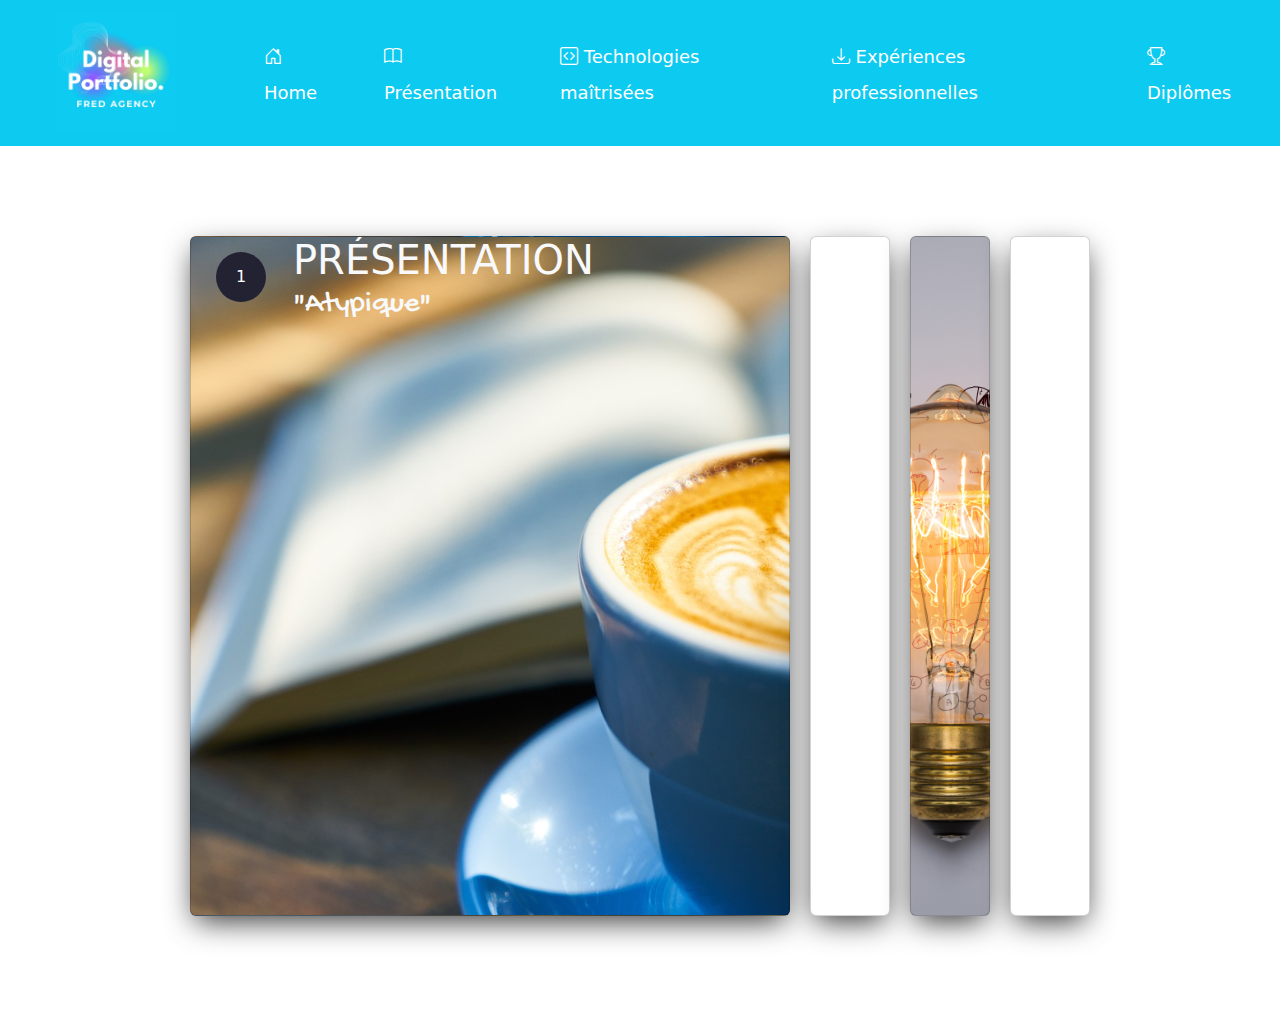
==== index.html @ b62cccc3 "portfolio sous forme de mini-site web" ====
<!doctype html>
<html lang="en">
  <head>
    <meta charset="utf-8">
    <meta name="viewport" content="width=device-width, initial-scale=1">
    <title>Porfolio Digital.</title>
    <link rel="stylesheet" href="/styles/style.css">
    <link rel="preconnect" href="https://fonts.googleapis.com">
    <link rel="preconnect" href="https://fonts.gstatic.com" crossorigin>
    <link href="https://fonts.googleapis.com/css2?family=Gochi+Hand&display=swap" rel="stylesheet">
    <link href="https://cdn.jsdelivr.net/npm/bootstrap@5.3.3/dist/css/bootstrap.min.css" rel="stylesheet" integrity="sha384-QWTKZyjpPEjISv5WaRU9OFeRpok6YctnYmDr5pNlyT2bRjXh0JMhjY6hW+ALEwIH" crossorigin="anonymous">
    <link rel="stylesheet" href="https://cdn.jsdelivr.net/npm/bootstrap-icons@1.11.3/font/bootstrap-icons.min.css">
  </head>
  <body>

    <header>
      <nav class="navbar navbar-expand-lg bg-info text-light px-2">
      
        <span class="navbar-brand text-light"><img src="/styles/images/logo portfolio.png" alt="logo" id="logo" class="mx-5"></span>
      
        <button class="navbar-toggler" type="button" data-bs-toggle="collapse" data-bs-target="#navbarNavDropdown" aria-controls="navbarNavDropdown" aria-expanded="false" aria-label="Toggle navigation">
          <span class="navbar-toggler-icon"></span>
        </button>

        <div class="collapse navbar-collapse fs-4 " id="navbarNavDropdown">

        <ul class="navbar-nav ms-auto">
          <li class="nav-item mx-4"><a href="index.html"><i class="bi bi-house-door"></i> Home</a></li>
          <li class="nav-item mx-4"><a href="presentation.html"><i class="bi bi-book"></i> Présentation</a></li>
          <li class="nav-item mx-4"><a href="technologies.html"><i class="bi bi-code-square"></i> Technologies maîtrisées</a></li>
          <li class="nav-item mx-4"><a href="experience.html"><i class="bi bi-download"></i> Expériences professionnelles</a></li>
          <li class="nav-item mx-4"><a href="diplomes.html"><i class="bi bi-trophy"></i> Diplômes</a></li>
        </ul>

        </div>
      </nav>
    </header>
  <!-- si on veut intégrer une page css dans une page php :
    <?php
    echo"<link href='style.css' rel='stylesheet' type='text/css'>";
    ?> 
  -->
<div class="wrapper">
        <div class="divider d-flex justify-content-center">
            <input type="radio" name="slide" id="c1" checked>
            <label for="c1" class="card">
                <div class="row">
                    <div class="icon">1</div>
                    <div class="description">
                        <h4><a href="presentation.html" class="text-decoration-none text-light">présentation</a></h4>
                        <p class="text-light">"Atypique"</p>
                      </div>
                </div>
            </label>
            <input type="radio" name="slide" id="c2" >
            <label for="c2" class="card">
                <div class="row">
                    <div class="icon">2</div>
                    <div class="description">
                        <h4><a href="technologies.html" class="text-decoration-none text-light">Digital Technology</a></h4>
                        <p>"Practice makes perfect"</p>
                    </div>
                </div>
            </label>
            <input type="radio" name="slide" id="c3" >
            <label for="c3" class="card">
                <div class="row">
                    <div class="icon">3</div>
                    <div class="description">
                        <h4><a href="experience.html" class="text-decoration-none text-light">expérience pro</a></h4>
                        <p class="text-light">"Avoir plusieurs cordes à son arc"</p>
                    </div>
                </div>
            </label>
            <input type="radio" name="slide" id="c4" >
            <label for="c4" class="card">
                <div class="row">
                    <div class="icon">4</div>
                    <div class="description">
                        <h4><a href="diplomes.html" class="text-decoration-none text-light">Diplômes</a></h4>
                        <p>"L'apprentissage est infini"</p>
                    </div>
                </div>
            </label>
        </div>
    </div>


  
   
    <script src="https://cdn.jsdelivr.net/npm/bootstrap@5.3.3/dist/js/bootstrap.bundle.min.js" integrity="sha384-YvpcrYf0tY3lHB60NNkmXc5s9fDVZLESaAA55NDzOxhy9GkcIdslK1eN7N6jIeHz" crossorigin="anonymous"></script>
  </body>
</html>
---- styles/style.css ----
* {
  box-sizing: border-box;
  margin: 0;
  padding: 0;
}

/* body {
  background-color: #eeeeea;
} */

li a{
  text-decoration: none;
  color: white;
  font-size: large;
}


li a:hover{
  /* text-decoration: none; */
  color: #223;
}

#logo{
  max-width: 6em;
}

.wrapper {
  width: 100%;
  height: 100vh;
  display: flex;
  align-items: center;
  justify-content: center;
  margin-top: -20px;
}

.divider {
  height: 700px;
  display: flex;
  flex-wrap: nowrap;
  justify-content: start;
}

.card {
  width: 80px;
  border-radius: .75rem;
  background-size: cover;
  cursor: pointer;
  overflow: hidden;
  border-radius: 2rem;
  margin: 10px 10px;
  display: flex;
  align-items: flex-end;
  transition: .6s cubic-bezier(.28,-0.03,0,.99);
  box-shadow: 0px 10px 30px -5px rgba(0,0,0,0.8);
}

.card > .row {
  color: white;
  display: flex;
  flex-wrap: nowrap;
}

.card > .row > .icon {
  background: #223;
  color: white;
  border-radius: 50%;
  width: 50px;
  display: flex;
  justify-content: center;
  align-items: center;
  margin: 15px;
}

.card > .row > .description {
  display: flex;
  justify-content: center;
  flex-direction: column;
  overflow: hidden;
  height: 80px;
  width: 520px;
  opacity: 0;
  transform: translateY(30px);
  transition-delay: .3s;
  transition: all .3s ease;
}

.description p {
  /* color: #b0b0ba; */
  margin-top: -10px;
  font-size: 30px;
  font-family: "Gochi Hand", cursive;
}

.description h4 {
  text-transform: uppercase;
  margin-top: 25px;
  font-size: 40px; 
}

input {
  display: none;
}

input:checked + label {
  width: 600px;
}

input:checked + label .description {
  opacity: 1 !important;
  transform: translateY(0) !important;
}


.card[for="c1"] {
  background-image: url('/styles/images/coffee-2319107_1280.jpg');
  background-position: center;
}
.card[for="c2"] {
  background-image: url('/styles/images/3d-render-techno-background-with-flowing-network-lines-particles.jpg');
  background-position: center;
}
.card[for="c3"] {
  background-image: url('/styles/images/light-bulb-with-drawing-graph.jpg');
  background-position: center;
}
.card[for="c4"] {
  background-image: url('/styles/images/front-view-stacked-books-graduation-cap-ladders-education-day.jpg');
  background-position: center;
}

/* *******page expériences ****** */

.fond{
  background-image: url("/styles/images/07.jpg");
}
.fond-presentation{
  background-image: url("/styles/images/6272.jpg");
  /* background-position: center; */
  background-repeat: no-repeat;
}

.back{
  background-color: rgba(158, 165, 167, 0.3);
}

.titre-card, .text-card{
  color: black;
}

/* *******responsive menu burger********* */
@media (max-width:1000px) {

  li a{
    float: right;
  }
  
}
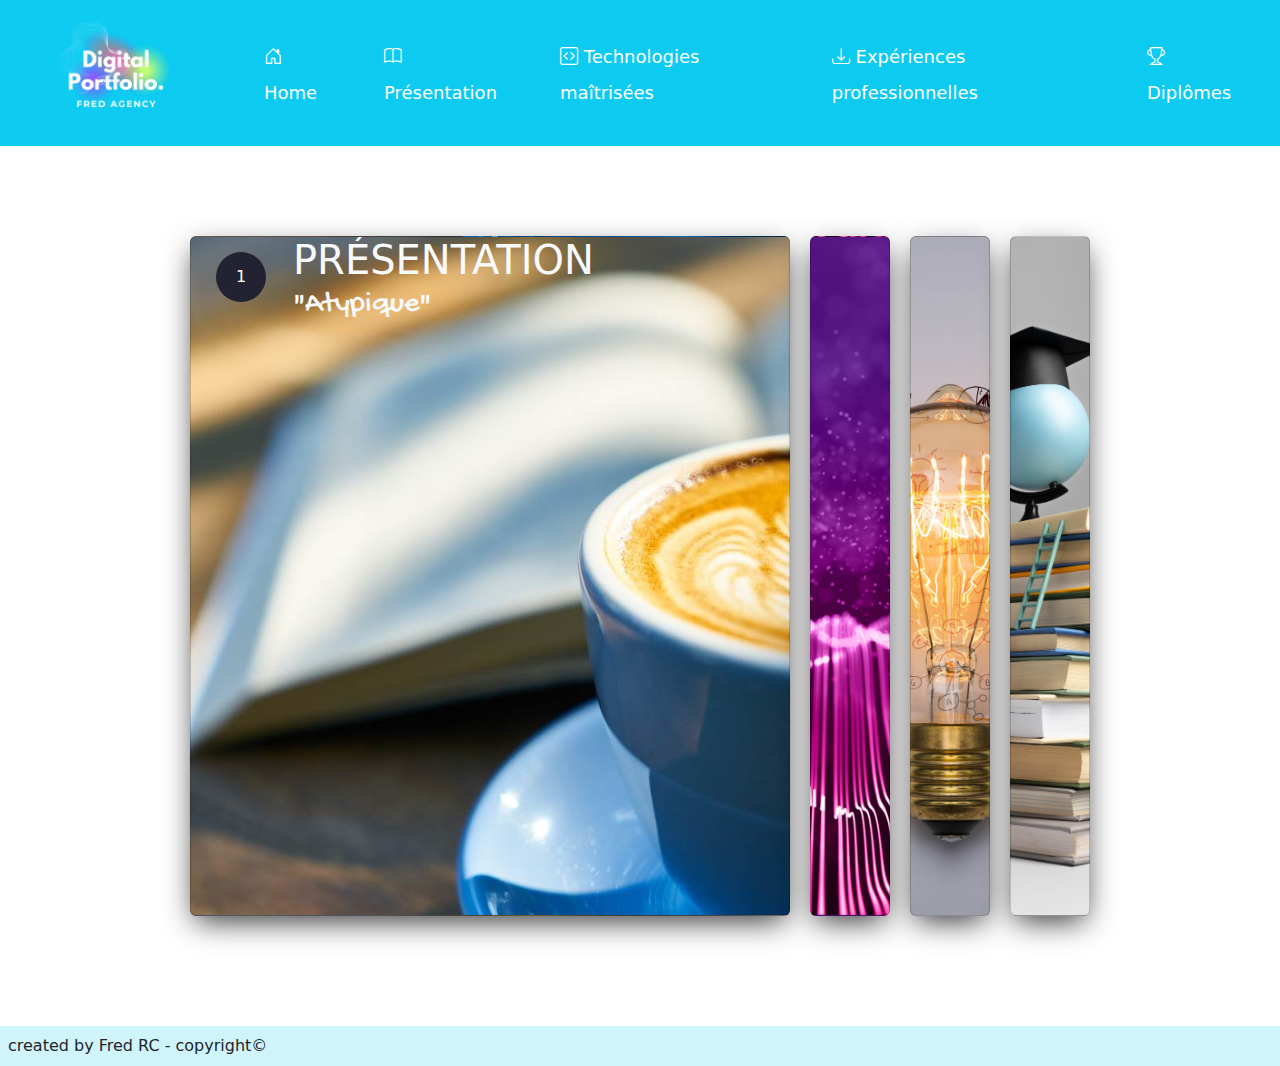
==== commit 1b424629: "amélioration de l'animation" ====
--- a/index.html
+++ b/index.html
@@ -11,7 +11,7 @@
     <link href="https://cdn.jsdelivr.net/npm/bootstrap@5.3.3/dist/css/bootstrap.min.css" rel="stylesheet" integrity="sha384-QWTKZyjpPEjISv5WaRU9OFeRpok6YctnYmDr5pNlyT2bRjXh0JMhjY6hW+ALEwIH" crossorigin="anonymous">
     <link rel="stylesheet" href="https://cdn.jsdelivr.net/npm/bootstrap-icons@1.11.3/font/bootstrap-icons.min.css">
   </head>
-  <body>
+  <body class="fondu">
 
     <header>
       <nav class="navbar navbar-expand-lg bg-info text-light px-2">
@@ -85,7 +85,7 @@
         </div>
     </div>
 
-
+<footer class="bg-info-subtle p-2 ">created by Fred RC - copyright&copy</footer>
   
    
     <script src="https://cdn.jsdelivr.net/npm/bootstrap@5.3.3/dist/js/bootstrap.bundle.min.js" integrity="sha384-YvpcrYf0tY3lHB60NNkmXc5s9fDVZLESaAA55NDzOxhy9GkcIdslK1eN7N6jIeHz" crossorigin="anonymous"></script>
--- a/styles/style.css
+++ b/styles/style.css
@@ -5,6 +5,7 @@
 }
 
 /* body {
+  
   background-color: #eeeeea;
 } */
 
@@ -18,6 +19,10 @@
 li a:hover{
   /* text-decoration: none; */
   color: #223;
+}
+
+li a:active{
+  color: rgb(247, 239, 0);
 }
 
 #logo{
@@ -112,21 +117,84 @@
 
 
 .card[for="c1"] {
-  background-image: url('/styles/images/coffee-2319107_1280.jpg');
+  background-image: url('/styles/images/coffee-compress.jpg');
   background-position: center;
 }
 .card[for="c2"] {
-  background-image: url('/styles/images/3d-render-techno-background-with-flowing-network-lines-particles.jpg');
+  background-image: url('/styles/images/tech-compress.jpg');
   background-position: center;
 }
 .card[for="c3"] {
-  background-image: url('/styles/images/light-bulb-with-drawing-graph.jpg');
+  background-image: url('/styles/images/light-compress.jpg');
   background-position: center;
 }
 .card[for="c4"] {
-  background-image: url('/styles/images/front-view-stacked-books-graduation-cap-ladders-education-day.jpg');
-  background-position: center;
-}
+  background-image: url('/styles/images/echelle-compress.jpg');
+  background-position: center;
+}
+
+/* *****presentation******** */
+#profil{
+  filter: blur(2px);
+}
+#profil:hover{
+  filter: none;
+}
+
+.text-parcours:hover{
+  background: rgba(200,123,0,0.3) ;
+  font-weight: 600;
+}
+.text-interets:hover{
+  background: rgba(103, 197, 228, 0.3) ;
+  font-weight: 600;
+}
+.text-qualites:hover{
+  background: rgba(120, 235, 183, 0.3) ;
+  font-weight: 600;
+}
+.text-langues:hover{
+  background: rgba(235, 120, 203, 0.3) ;
+  font-weight: 600;
+}
+
+.parcours{
+  background-color: rgb(246, 195, 102);
+}
+.parcours:hover{
+  background-color: rgb(245, 119, 73);
+  color:#fff;
+}
+.interets{
+  background-color: rgb(171, 225, 241);
+}
+.interets:hover{
+  background-color: rgb(144, 144, 233);
+  color: #fff;
+}
+.qualites{
+  background-color: rgb(157, 242, 213);
+}
+.qualites:hover{
+  background-color: rgb(0, 255, 195);
+  color: #fff;
+}
+.langues{
+  background-color: rgb(245, 145, 245);
+}
+.langues:hover{
+  background-color: rgb(189, 41, 189);
+  color: #fff;
+}
+
+/* *****technologies************** */
+
+.progress-hover:hover{
+  font-weight: bold;
+  /* color: #fff;
+  background-color: rgb(189, 216, 221); */
+}
+
 
 /* *******page expériences ****** */
 
@@ -147,6 +215,16 @@
   color: black;
 }
 
+.fondu{
+  animation: fondu 2s linear  ;
+}
+
+@keyframes fondu{
+  0%{opacity: 0;}
+  50%{opacity: 0.5;}
+  100%{opacity: 1;}
+}
+
 /* *******responsive menu burger********* */
 @media (max-width:1000px) {
 
@@ -154,4 +232,42 @@
     float: right;
   }
   
-} +} 
+
+/* **********diplomes keyframes********** */
+
+.hand{
+  max-width: 400px;
+  margin-top: -25px;
+  animation: hand 2s ease-in-out infinite alternate forwards;
+}
+
+@keyframes hand{
+  0%{transform: translateY(10%) scale(.8)}
+  50%{transform: translateY(5%) scale(.9)}
+  100%{transform: translateY(10%) scale(.8)}
+}
+
+
+.salut{
+  /* margin-top: 400px; */
+  /* background-color: #ffdada; */
+  /* width: 300px; */
+  padding: 10px;
+  animation: salut 3s ;
+}
+
+@keyframes salut{
+  0%{opacity: 0;}
+  50%{opacity: 0.5;}
+  100%{opacity: 1;}
+
+  from{
+    margin-left: 0%;
+    width: 0%;
+  }
+  to{
+    width: 100%;
+  }
+
+}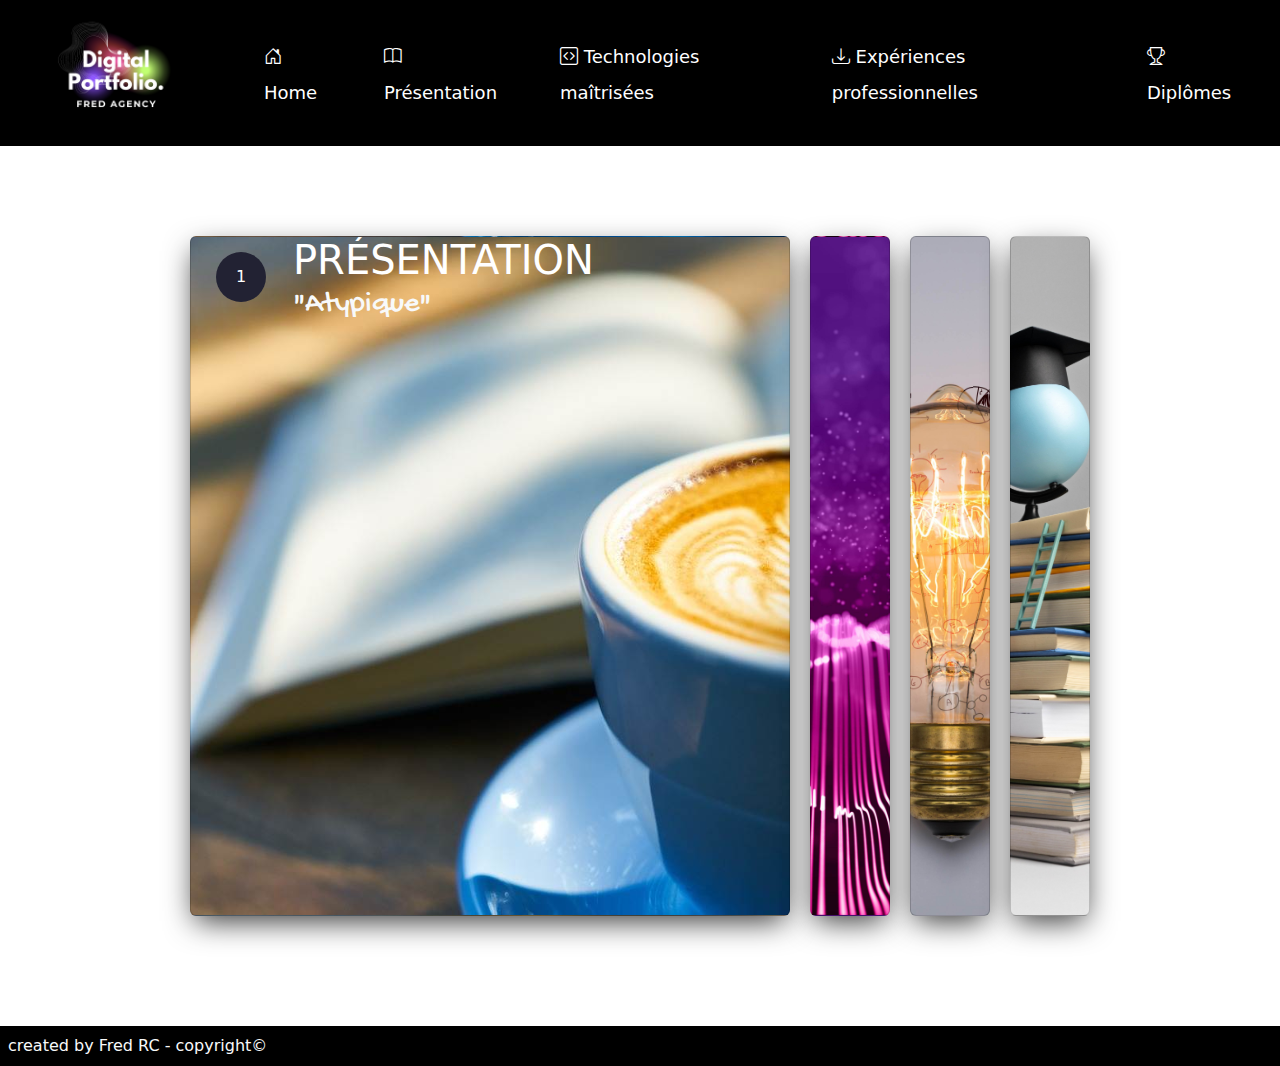
==== commit c7345f12: "amélioration, reste à créer liens vers projets" ====
--- a/index.html
+++ b/index.html
@@ -14,11 +14,11 @@
   <body class="fondu">
 
     <header>
-      <nav class="navbar navbar-expand-lg bg-info text-light px-2">
+      <nav class="navbar navbar-expand-lg fond-nav text-light px-2">
       
-        <span class="navbar-brand text-light"><img src="/styles/images/logo portfolio.png" alt="logo" id="logo" class="mx-5"></span>
+        <span class="navbar-brand text-light"><img src="/styles/images/logo portfolio (1).png" alt="logo" id="logo" class="mx-5"></span>
       
-        <button class="navbar-toggler" type="button" data-bs-toggle="collapse" data-bs-target="#navbarNavDropdown" aria-controls="navbarNavDropdown" aria-expanded="false" aria-label="Toggle navigation">
+        <button class="navbar-toggler" style="background-color: rgb(132, 122, 96);;" type="button" data-bs-toggle="collapse" data-bs-target="#navbarNavDropdown" aria-controls="navbarNavDropdown" aria-expanded="false" aria-label="Toggle navigation">
           <span class="navbar-toggler-icon"></span>
         </button>
 
@@ -47,7 +47,7 @@
                 <div class="row">
                     <div class="icon">1</div>
                     <div class="description">
-                        <h4><a href="presentation.html" class="text-decoration-none text-light">présentation</a></h4>
+                        <h4><a href="presentation.html" class="text-decoration-none  ">présentation</a></h4>
                         <p class="text-light">"Atypique"</p>
                       </div>
                 </div>
@@ -57,7 +57,7 @@
                 <div class="row">
                     <div class="icon">2</div>
                     <div class="description">
-                        <h4><a href="technologies.html" class="text-decoration-none text-light">Digital Technology</a></h4>
+                        <h4><a href="technologies.html" class="text-decoration-none ">Digital Technology</a></h4>
                         <p>"Practice makes perfect"</p>
                     </div>
                 </div>
@@ -67,7 +67,7 @@
                 <div class="row">
                     <div class="icon">3</div>
                     <div class="description">
-                        <h4><a href="experience.html" class="text-decoration-none text-light">expérience pro</a></h4>
+                        <h4><a href="experience.html" class="text-decoration-none ">expérience pro</a></h4>
                         <p class="text-light">"Avoir plusieurs cordes à son arc"</p>
                     </div>
                 </div>
@@ -77,7 +77,7 @@
                 <div class="row">
                     <div class="icon">4</div>
                     <div class="description">
-                        <h4><a href="diplomes.html" class="text-decoration-none text-light">Diplômes</a></h4>
+                        <h4><a href="diplomes.html" class="text-decoration-none ">Diplômes</a></h4>
                         <p>"L'apprentissage est infini"</p>
                     </div>
                 </div>
@@ -85,7 +85,7 @@
         </div>
     </div>
 
-<footer class="bg-info-subtle p-2 ">created by Fred RC - copyright&copy</footer>
+<footer class="fond-nav text-light p-2 ">created by Fred RC - copyright&copy</footer>
   
    
     <script src="https://cdn.jsdelivr.net/npm/bootstrap@5.3.3/dist/js/bootstrap.bundle.min.js" integrity="sha384-YvpcrYf0tY3lHB60NNkmXc5s9fDVZLESaAA55NDzOxhy9GkcIdslK1eN7N6jIeHz" crossorigin="anonymous"></script>
--- a/styles/style.css
+++ b/styles/style.css
@@ -4,6 +4,19 @@
   padding: 0;
 }
 
+.fond-nav{
+  background-color: #000;
+}
+
+/* couleur menu deroulants home */
+h4 a{
+  color: #ffffff;
+}
+h4 a:hover{
+  color: rgb(0, 0, 0);
+  /* -webkit-text-stroke-color: rgb(215, 187, 116);; */
+  /* background: rgba(255, 255, 255, 0.3); */
+}
 /* body {
   
   background-color: #eeeeea;
@@ -18,15 +31,11 @@
 
 li a:hover{
   /* text-decoration: none; */
-  color: #223;
-}
-
-li a:active{
-  color: rgb(247, 239, 0);
+  color: rgb(215, 187, 116);
 }
 
 #logo{
-  max-width: 6em;
+  width: 6em;
 }
 
 .wrapper {
@@ -231,6 +240,10 @@
   li a{
     float: right;
   }
+
+  #logo{
+    width: 10em
+  }
   
 } 
 
@@ -254,7 +267,7 @@
   /* background-color: #ffdada; */
   /* width: 300px; */
   padding: 10px;
-  animation: salut 3s ;
+  animation: salut 3s  ;
 }
 
 @keyframes salut{
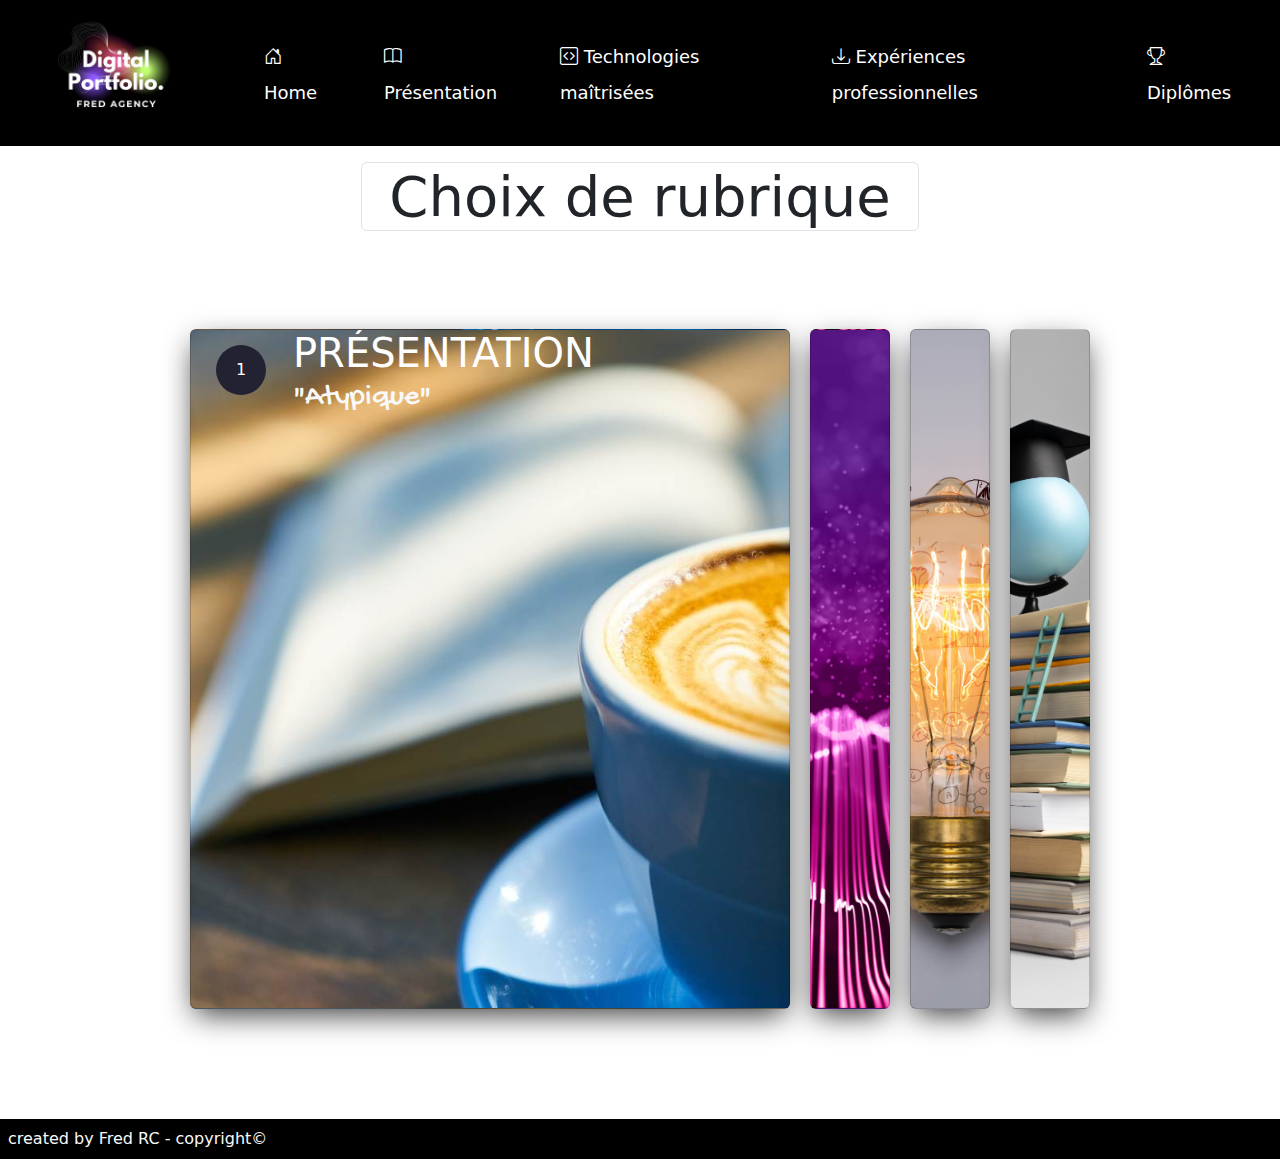
==== commit 859849e4: "finalisation du portfolio" ====
--- a/index.html
+++ b/index.html
@@ -40,7 +40,10 @@
     echo"<link href='style.css' rel='stylesheet' type='text/css'>";
     ?> 
   -->
-<div class="wrapper">
+  <div class="container"><h1 class=" text-center mx-auto border rounded mt-3 col-6 display-4"> Choix de rubrique</h1></div>
+    
+
+      <div class="wrapper">  
         <div class="divider d-flex justify-content-center">
             <input type="radio" name="slide" id="c1" checked>
             <label for="c1" class="card">
--- a/styles/style.css
+++ b/styles/style.css
@@ -2,6 +2,10 @@
   box-sizing: border-box;
   margin: 0;
   padding: 0;
+}
+
+.gros-titre{
+  background-color: black;
 }
 
 .fond-nav{
@@ -204,6 +208,13 @@
   background-color: rgb(189, 216, 221); */
 }
 
+.langage-text a{
+  text-decoration: none;
+  color: #000;
+}
+.langage-text a:hover{
+font-weight: bold;
+}
 
 /* *******page expériences ****** */
 
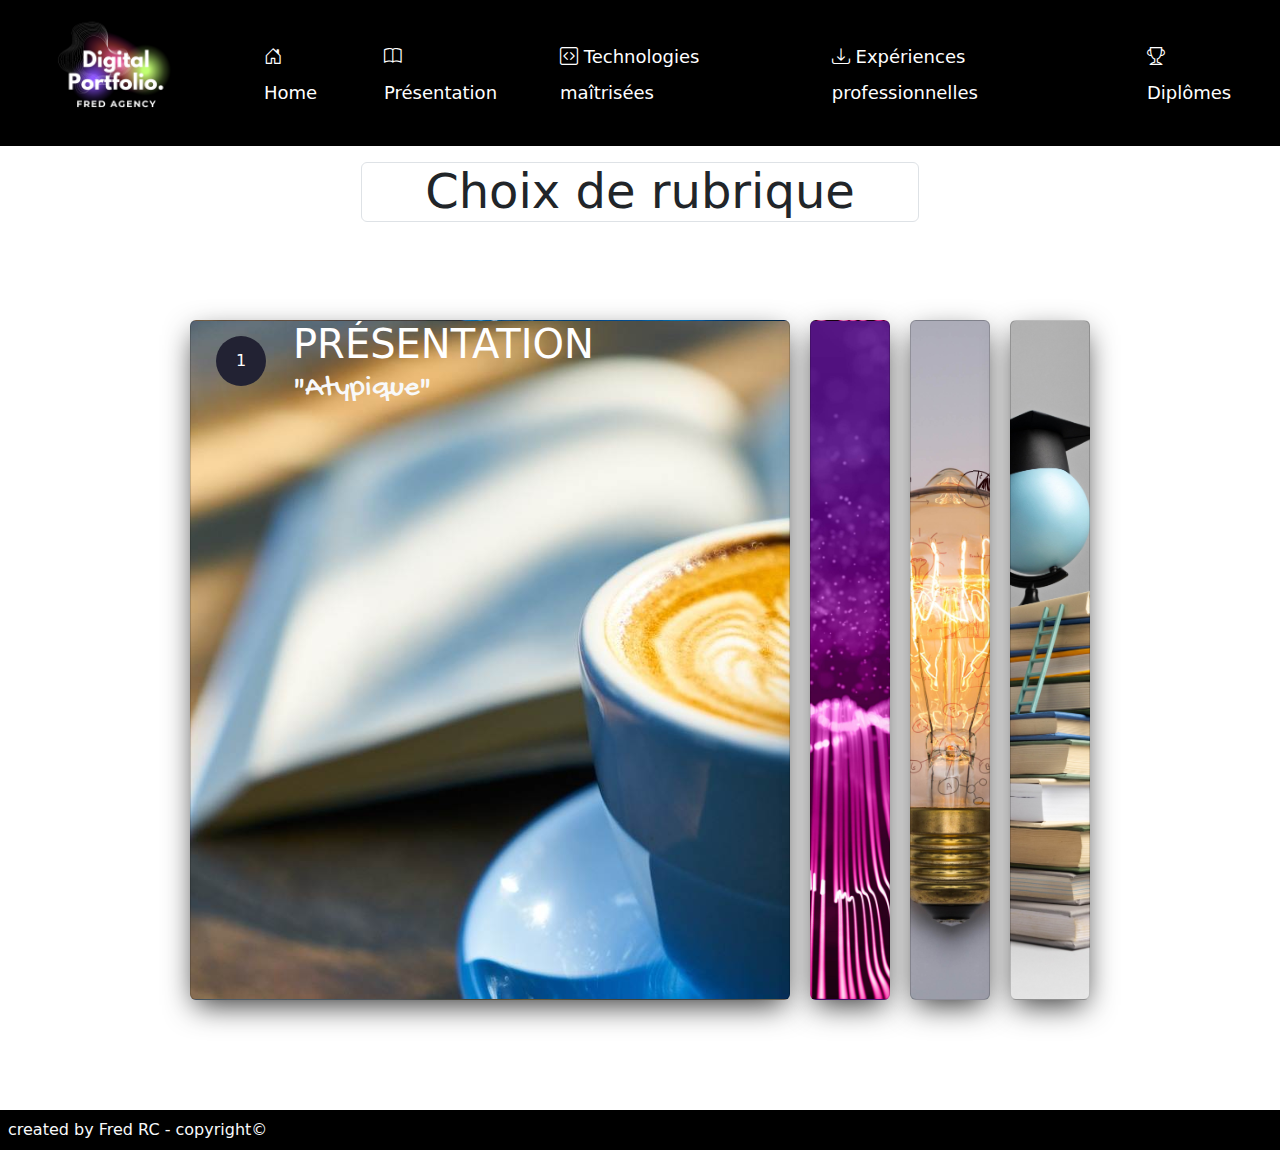
==== commit 75028406: "ajout background présentation" ====
--- a/index.html
+++ b/index.html
@@ -40,7 +40,7 @@
     echo"<link href='style.css' rel='stylesheet' type='text/css'>";
     ?> 
   -->
-  <div class="container"><h1 class=" text-center mx-auto border rounded mt-3 col-6 display-4"> Choix de rubrique</h1></div>
+  <div class="container"><h1 class=" text-center mx-auto border rounded mt-3 col-6 display-5"> Choix de rubrique</h1></div>
     
 
       <div class="wrapper">  
--- a/styles/style.css
+++ b/styles/style.css
@@ -147,6 +147,13 @@
 }
 
 /* *****presentation******** */
+.presentation {
+ background-image: url("/styles/images/6272.jpg");
+ background-position: center;
+ background-repeat: no-repeat;
+ background-size: contain;
+}
+
 #profil{
   filter: blur(2px);
 }
@@ -157,7 +164,10 @@
 .text-parcours:hover{
   background: rgba(200,123,0,0.3) ;
   font-weight: 600;
-}
+  padding: 0 10px;
+}
+
+
 .text-interets:hover{
   background: rgba(103, 197, 228, 0.3) ;
   font-weight: 600;
@@ -177,6 +187,7 @@
 .parcours:hover{
   background-color: rgb(245, 119, 73);
   color:#fff;
+
 }
 .interets{
   background-color: rgb(171, 225, 241);
@@ -216,15 +227,21 @@
 font-weight: bold;
 }
 
+.back-tech{
+  background-image: url("/styles/images/3d-render-techno-background-with-flowing-network-lines-particles.jpg");
+  background-position: center;
+  background-repeat: no-repeat;
+  background-size: contain;
+}
+
 /* *******page expériences ****** */
 
 .fond{
   background-image: url("/styles/images/07.jpg");
 }
-.fond-presentation{
-  background-image: url("/styles/images/6272.jpg");
-  /* background-position: center; */
-  background-repeat: no-repeat;
+
+.back-exp{
+  background-image: url("/styles/images/07.jpg");
 }
 
 .back{
@@ -243,6 +260,13 @@
   0%{opacity: 0;}
   50%{opacity: 0.5;}
   100%{opacity: 1;}
+}
+
+@media (max-width:1000px){
+  .bouton a{
+    background-color: rgb(72, 145, 162);
+    color: #fff;
+  }
 }
 
 /* *******responsive menu burger********* */
@@ -294,4 +318,19 @@
     width: 100%;
   }
 
+}
+
+@media (max-width: 1000px) {
+  .text-parcours:hover{
+    color: white;
+    background-color: rgba(107, 64, 21, 0.5);
+    padding: 0 10px;
+  }
+}
+@media (max-width: 1000px) {
+  .text-interets:hover{
+    color: white;
+    background-color: rgba(21, 68, 107, 0.5);
+    padding: 0 10px;
+  }
 }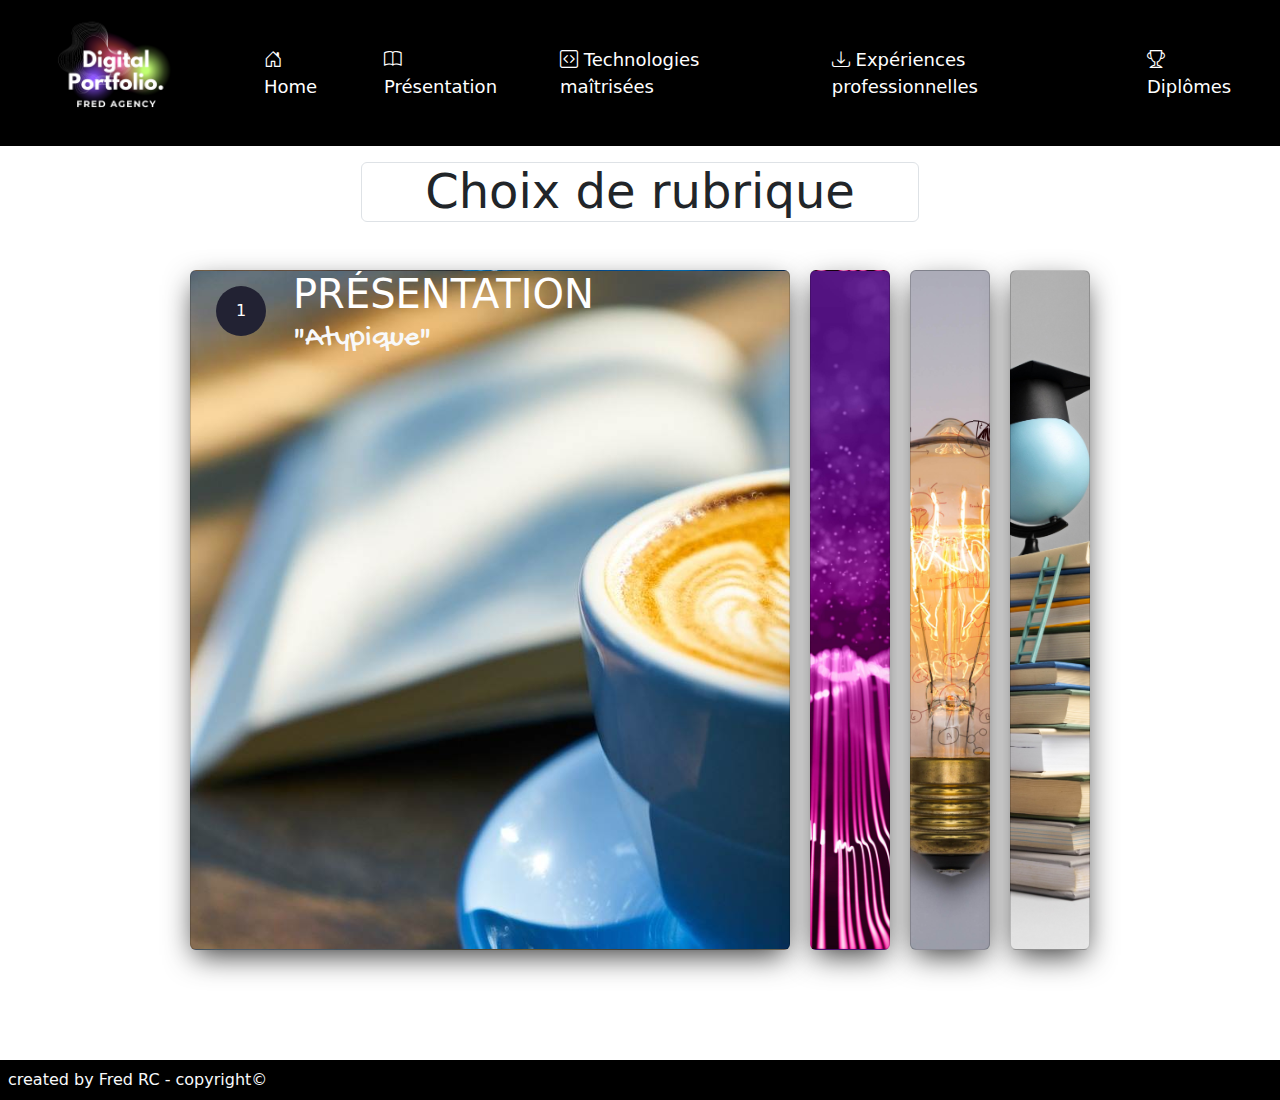
==== commit 3250c8d8: "amélioration" ====
--- a/index.html
+++ b/index.html
@@ -16,23 +16,37 @@
     <header>
       <nav class="navbar navbar-expand-lg fond-nav text-light px-2">
       
-        <span class="navbar-brand text-light"><img src="/styles/images/logo portfolio (1).png" alt="logo" id="logo" class="mx-5"></span>
+        <span class="navbar-brand text-light"><a href="index.html"><img src="/styles/images/logo portfolio (1).png" alt="logo" id="logo" class="mx-5"></a></span>
       
-        <button class="navbar-toggler" style="background-color: rgb(132, 122, 96);;" type="button" data-bs-toggle="collapse" data-bs-target="#navbarNavDropdown" aria-controls="navbarNavDropdown" aria-expanded="false" aria-label="Toggle navigation">
+        <!-- <button class="navbar-toggler" style="background-color: rgb(132, 122, 96);" type="button" data-bs-toggle="collapse" data-bs-target="#navbarNavDropdown" aria-controls="navbarNavDropdown" aria-expanded="false" aria-label="Toggle navigation">
           <span class="navbar-toggler-icon"></span>
         </button>
 
-        <div class="collapse navbar-collapse fs-4 " id="navbarNavDropdown">
+        <div class="collapse navbar-collapse fs-4 " id="navbarNavDropdown"> -->
 
-        <ul class="navbar-nav ms-auto">
+          <button class="navbar-toggler" style="background-color: rgb(132, 122, 96);" type="button" data-bs-toggle="offcanvas" data-bs-target="#offcanvasRight" aria-controls="offcanvasRight"><span class="navbar-toggler-icon"></span></button>
+
+          <div class="offcanvas offcanvas-end" tabindex="-1" id="offcanvasRight" aria-labelledby="offcanvasRightLabel">
+            <div class="offcanvas-header bg-dark">
+              <h5 class="offcanvas-title text-light" id="offcanvasRightLabel">Menu</h5>
+              <button type="button" class="btn-close" data-bs-dismiss="offcanvas" aria-label="Close"></button>
+            </div>
+            <div class="offcanvas-body ">
+               <ul class="navbar-nav ms-auto">
           <li class="nav-item mx-4"><a href="index.html"><i class="bi bi-house-door"></i> Home</a></li>
           <li class="nav-item mx-4"><a href="presentation.html"><i class="bi bi-book"></i> Présentation</a></li>
           <li class="nav-item mx-4"><a href="technologies.html"><i class="bi bi-code-square"></i> Technologies maîtrisées</a></li>
           <li class="nav-item mx-4"><a href="experience.html"><i class="bi bi-download"></i> Expériences professionnelles</a></li>
           <li class="nav-item mx-4"><a href="diplomes.html"><i class="bi bi-trophy"></i> Diplômes</a></li>
         </ul>
+            </div>
+          </div>
 
-        </div>
+
+
+       
+
+        <!-- </div> -->
       </nav>
     </header>
   <!-- si on veut intégrer une page css dans une page php :
@@ -45,8 +59,8 @@
 
       <div class="wrapper">  
         <div class="divider d-flex justify-content-center">
-            <input type="radio" name="slide" id="c1" checked>
-            <label for="c1" class="card">
+            <input type="radio" name="slide" id="c1" checked><!--on utilise le type radio pour n'avoir qu'un seul choix et donc 1 seul onglet ouvert-->
+            <label for="c1" class="card" id="presentation">
                 <div class="row">
                     <div class="icon">1</div>
                     <div class="description">
@@ -56,7 +70,7 @@
                 </div>
             </label>
             <input type="radio" name="slide" id="c2" >
-            <label for="c2" class="card">
+            <label for="c2" class="card" id="technologies">
                 <div class="row">
                     <div class="icon">2</div>
                     <div class="description">
@@ -66,7 +80,7 @@
                 </div>
             </label>
             <input type="radio" name="slide" id="c3" >
-            <label for="c3" class="card">
+            <label for="c3" class="card" id="experiences">
                 <div class="row">
                     <div class="icon">3</div>
                     <div class="description">
@@ -76,7 +90,7 @@
                 </div>
             </label>
             <input type="radio" name="slide" id="c4" >
-            <label for="c4" class="card">
+            <label for="c4" class="card" id="diplomes">
                 <div class="row">
                     <div class="icon">4</div>
                     <div class="description">
--- a/styles/style.css
+++ b/styles/style.css
@@ -48,7 +48,7 @@
   display: flex;
   align-items: center;
   justify-content: center;
-  margin-top: -20px;
+  margin-top: -70px;
 }
 
 .divider {
@@ -68,17 +68,21 @@
   margin: 10px 10px;
   display: flex;
   align-items: flex-end;
-  transition: .6s cubic-bezier(.28,-0.03,0,.99);
+  transition: .6s cubic-bezier(.08, 0, 0, 1.5); 
+  /* propriété pour créer l'effet d'ouverture: 
+            -> 1ere valeur: vitesse d'ouverture
+            -> 2 ème valeur: agrandissement de l'image au clic sur l'axe X au point de départ
+            -> 4 ème valeur: la fin de l'agrandissemnt sur l'axe X au point d'arrivée */
   box-shadow: 0px 10px 30px -5px rgba(0,0,0,0.8);
 }
 
-.card > .row {
+.card .row {
   color: white;
   display: flex;
   flex-wrap: nowrap;
 }
 
-.card > .row > .icon {
+.card  .row  .icon {
   background: #223;
   color: white;
   border-radius: 50%;
@@ -89,7 +93,7 @@
   margin: 15px;
 }
 
-.card > .row > .description {
+.card  .row  .description {
   display: flex;
   justify-content: center;
   flex-direction: column;
@@ -98,8 +102,10 @@
   width: 520px;
   opacity: 0;
   transform: translateY(30px);
-  transition-delay: .3s;
-  transition: all .3s ease;
+  /* point de départ de l'animation sur laxe Y */
+  /* transition-delay: .3s; */
+  transition: all 2s ease; 
+  /* effet de transition des titres */
 }
 
 .description p {
@@ -119,29 +125,31 @@
   display: none;
 }
 
+/* définit la taille des onglets */
 input:checked + label {
   width: 600px;
 }
 
+/* garder apparent le texte */
 input:checked + label .description {
   opacity: 1 !important;
   transform: translateY(0) !important;
 }
 
 
-.card[for="c1"] {
+#presentation {
   background-image: url('/styles/images/coffee-compress.jpg');
   background-position: center;
 }
-.card[for="c2"] {
+#technologies {
   background-image: url('/styles/images/tech-compress.jpg');
   background-position: center;
 }
-.card[for="c3"] {
+#experiences {
   background-image: url('/styles/images/light-compress.jpg');
   background-position: center;
 }
-.card[for="c4"] {
+#diplomes {
   background-image: url('/styles/images/echelle-compress.jpg');
   background-position: center;
 }
@@ -274,6 +282,7 @@
 
   li a{
     float: right;
+    color: #000
   }
 
   #logo{
